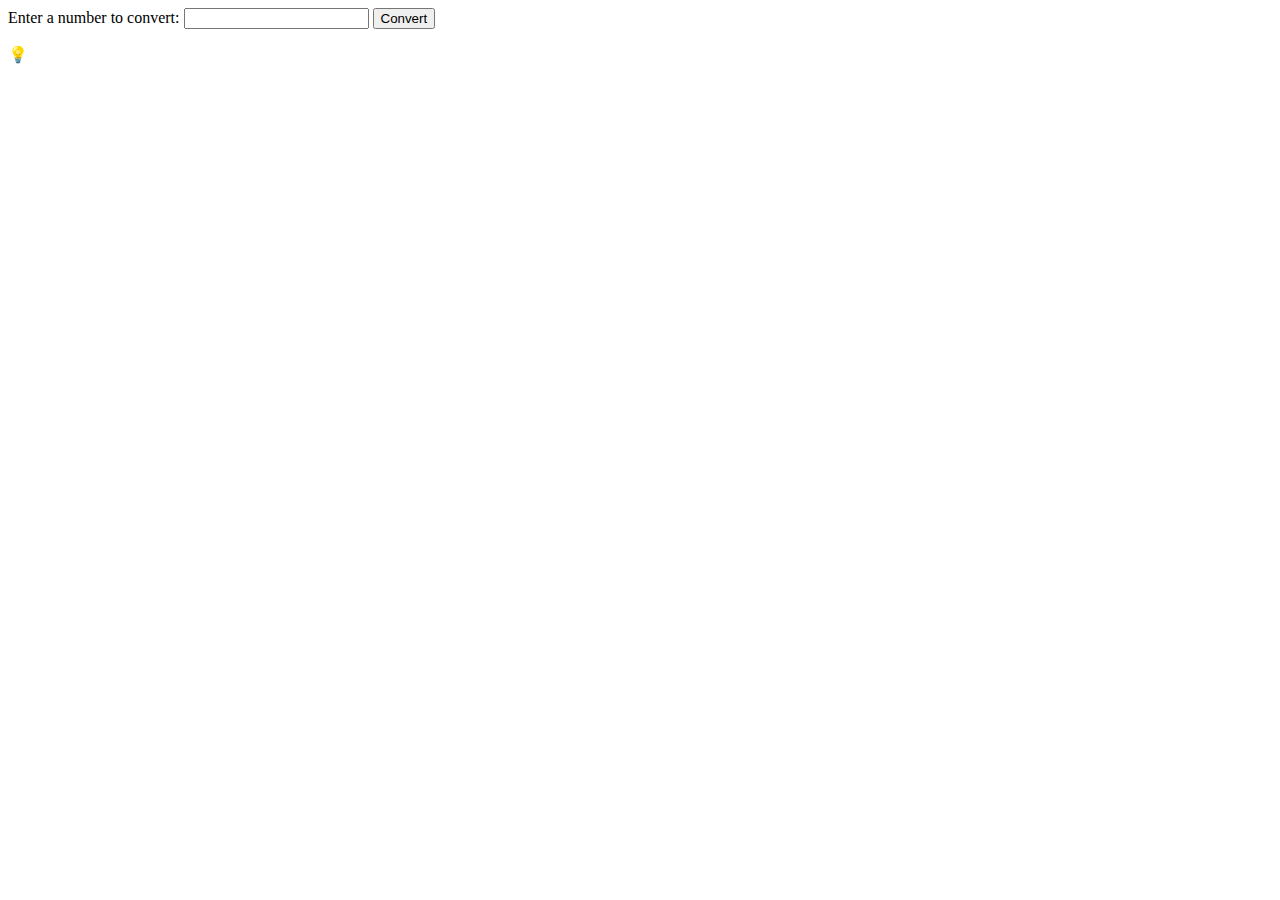
==== 09-build-a-roman-numeral-converter-project/index.html @ 2d2c5ccc "Estructurando HTML roman numeral converter" ====
<!DOCTYPE html>
<html lang="en">
<head>
    <meta charset="UTF-8">
    <meta name="viewport" content="width=device-width, initial-scale=1.0">
    <title>Roman Numeral Converter</title>
</head>
<body>
    <main class="container">
        <div>
            <label for="number">Enter a number to convert:</label>
            <input id="number" type="number" required>
            <button type="button">Convert</button>
        </div>
        <div class="hidden" id="output"></div>
        <div class="table">
            <p class="light-bulb">
                <span id="light-bulb" class="show-font" role="img" aria-label="light-bulb">&#128161;</span>
            </p>
        </div>  
    </main>
</body>
</html>
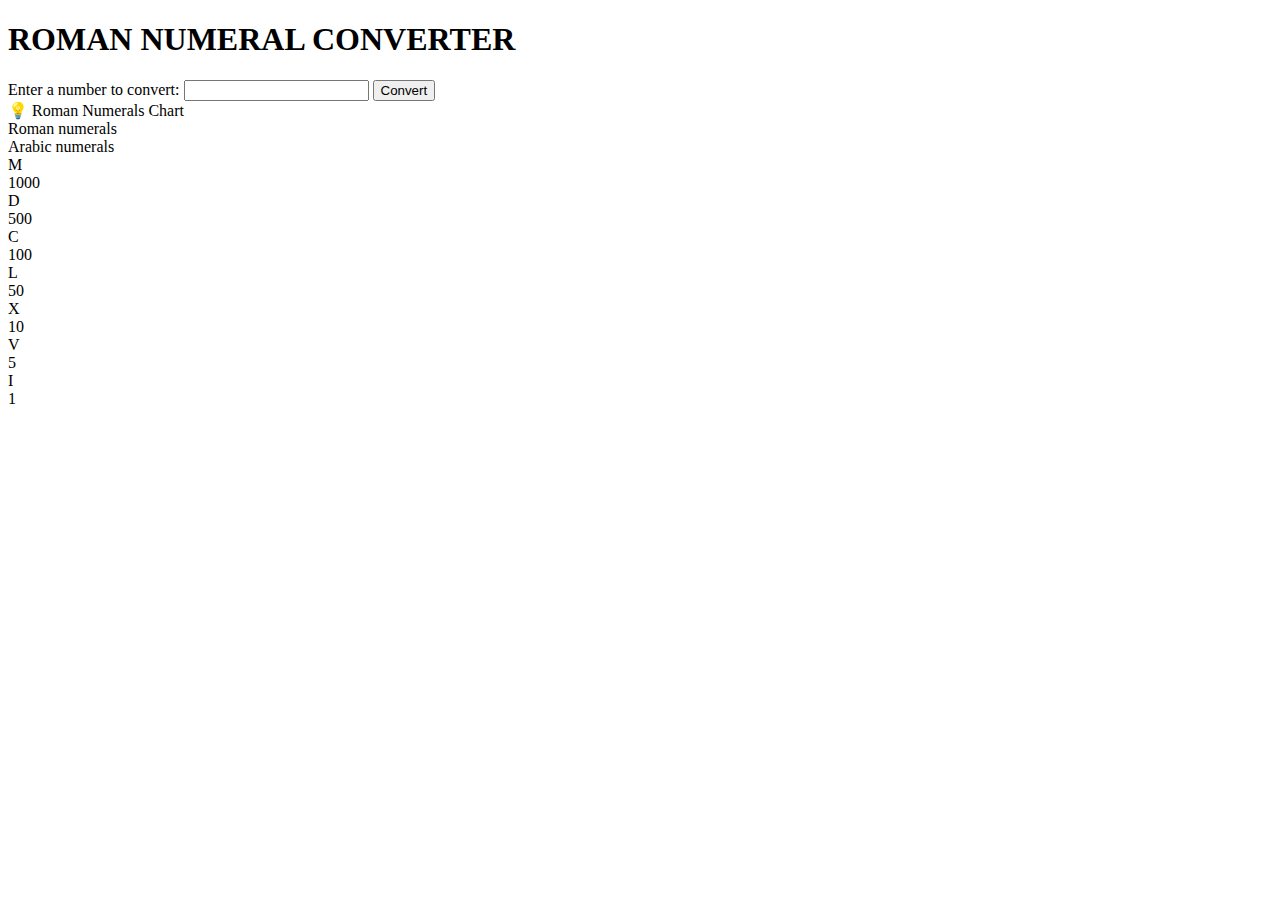
==== commit 0c53d508: "Subo estructura HTML completa" ====
--- a/09-build-a-roman-numeral-converter-project/index.html
+++ b/09-build-a-roman-numeral-converter-project/index.html
@@ -4,19 +4,53 @@
     <meta charset="UTF-8">
     <meta name="viewport" content="width=device-width, initial-scale=1.0">
     <title>Roman Numeral Converter</title>
+    <link rel="stylesheet" href="styles.css">
 </head>
 <body>
     <main class="container">
-        <div>
+        <h1>ROMAN NUMERAL CONVERTER</h1>
+        <div class="roman-numeral-div">
             <label for="number">Enter a number to convert:</label>
             <input id="number" type="number" required>
             <button type="button">Convert</button>
         </div>
         <div class="hidden" id="output"></div>
         <div class="table">
-            <p class="light-bulb">
-                <span id="light-bulb" class="show-font" role="img" aria-label="light-bulb">&#128161;</span>
-            </p>
+            <div class="caption"><span id="light-bulb" class="show-font" role="img" aria-label="light-bulb">&#128161;</span>
+                Roman Numerals Chart
+            </div>
+            <div class="row">
+                <div class="cell headerCell">Roman numerals</div>
+                <div class="cell headerCell">Arabic numerals</div>
+            </div>
+            <div class="row">
+                <div class="cell">M</div>
+                <div class="cell">1000</div>
+            </div>
+            <div class="row">
+                <div class="cell">D</div>
+                <div class="cell">500</div>
+            </div>
+            <div class="row">
+                <div class="cell">C</div>
+                <div class="cell">100</div>
+            </div>
+            <div class="row">
+                <div class="cell">L</div>
+                <div class="cell">50</div>
+            </div>
+            <div class="row">
+                <div class="cell">X</div>
+                <div class="cell">10</div>
+            </div>
+            <div class="row">
+                <div class="cell">V</div>
+                <div class="cell">5</div>
+            </div>
+            <div class="row">
+                <div class="cell">I</div>
+                <div class="cell">1</div>
+            </div>
         </div>  
     </main>
 </body>
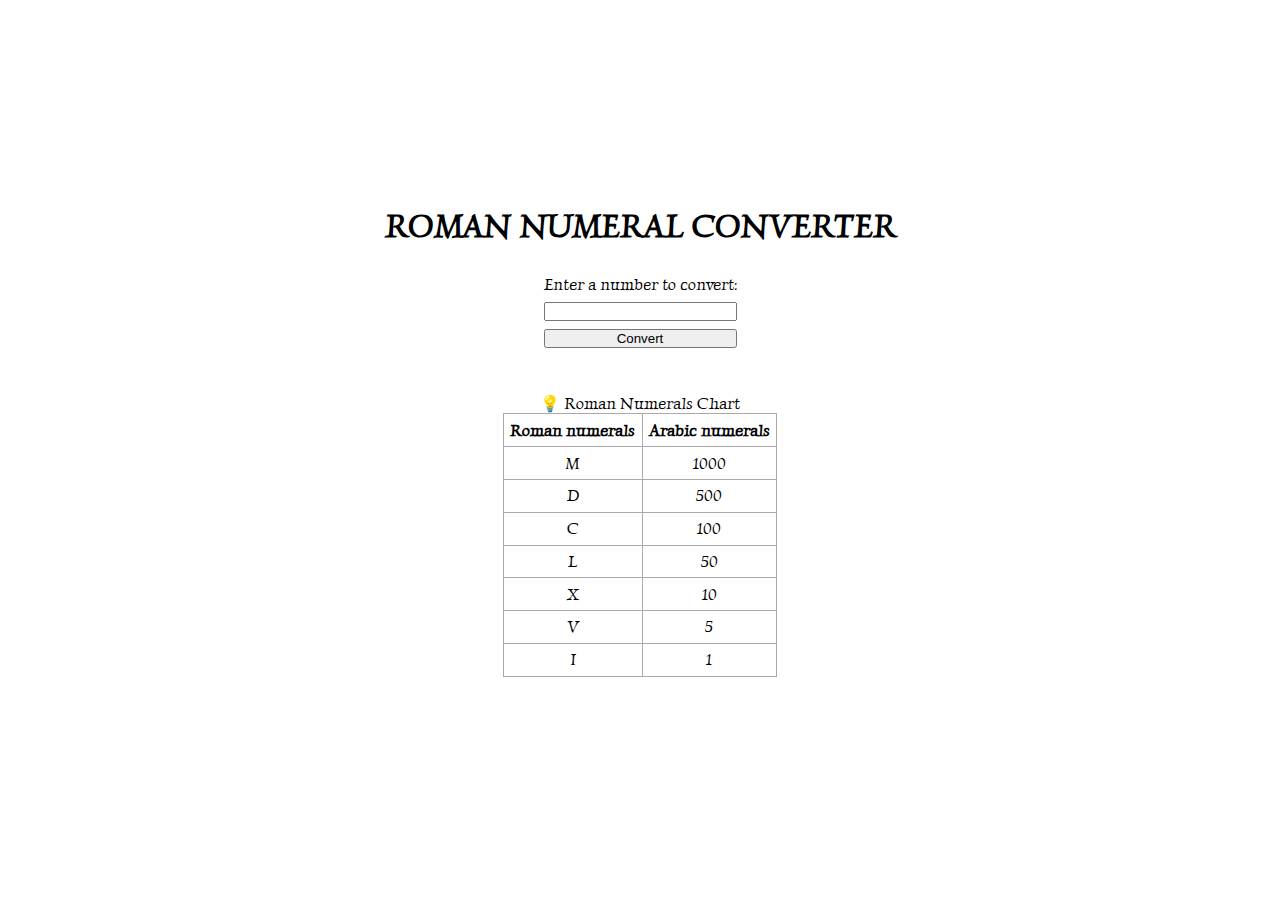
==== commit cf09b02f: "Agrego table container en index.html" ====
--- a/09-build-a-roman-numeral-converter-project/index.html
+++ b/09-build-a-roman-numeral-converter-project/index.html
@@ -15,43 +15,46 @@
             <button type="button">Convert</button>
         </div>
         <div class="hidden" id="output"></div>
-        <div class="table">
-            <div class="caption"><span id="light-bulb" class="show-font" role="img" aria-label="light-bulb">&#128161;</span>
-                Roman Numerals Chart
-            </div>
-            <div class="row">
-                <div class="cell headerCell">Roman numerals</div>
-                <div class="cell headerCell">Arabic numerals</div>
-            </div>
-            <div class="row">
-                <div class="cell">M</div>
-                <div class="cell">1000</div>
-            </div>
-            <div class="row">
-                <div class="cell">D</div>
-                <div class="cell">500</div>
-            </div>
-            <div class="row">
-                <div class="cell">C</div>
-                <div class="cell">100</div>
-            </div>
-            <div class="row">
-                <div class="cell">L</div>
-                <div class="cell">50</div>
-            </div>
-            <div class="row">
-                <div class="cell">X</div>
-                <div class="cell">10</div>
-            </div>
-            <div class="row">
-                <div class="cell">V</div>
-                <div class="cell">5</div>
-            </div>
-            <div class="row">
-                <div class="cell">I</div>
-                <div class="cell">1</div>
-            </div>
-        </div>  
+        <div class="table-container">
+            <div class="table">
+                <div class="caption"><span id="light-bulb" class="show-font" role="img" aria-label="light-bulb">&#128161;</span>
+                    Roman Numerals Chart
+                </div>
+                <div class="row">
+                    <div class="cell headerCell">Roman numerals</div>
+                    <div class="cell headerCell">Arabic numerals</div>
+                </div>
+                <div class="row">
+                    <div class="cell">M</div>
+                    <div class="cell">1000</div>
+                </div>
+                <div class="row">
+                    <div class="cell">D</div>
+                    <div class="cell">500</div>
+                </div>
+                <div class="row">
+                    <div class="cell">C</div>
+                    <div class="cell">100</div>
+                </div>
+                <div class="row">
+                    <div class="cell">L</div>
+                    <div class="cell">50</div>
+                </div>
+                <div class="row">
+                    <div class="cell">X</div>
+                    <div class="cell">10</div>
+                </div>
+                <div class="row">
+                    <div class="cell">V</div>
+                    <div class="cell">5</div>
+                </div>
+                <div class="row">
+                    <div class="cell">I</div>
+                    <div class="cell">1</div>
+                </div>
+            </div>  
+        </div>
+        
     </main>
 </body>
 </html>--- a/09-build-a-roman-numeral-converter-project/styles.css
+++ b/09-build-a-roman-numeral-converter-project/styles.css
@@ -0,0 +1,58 @@
+@import url('https://fonts.googleapis.com/css2?family=Luxurious+Roman&display=swap');
+
+* { 
+    margin: 0;
+    padding: 0;
+    box-sizing: border-box;
+}
+
+body {
+    font-family: 'Luxurious Roman', serif;
+}
+.container {
+    display: flex;
+    align-items: center;
+    justify-content: center;
+    flex-direction: column;
+    width: 100%;
+    min-height: 100vh;
+}
+
+.roman-numeral-div {
+    display: flex;
+    flex-direction: column;
+    text-align: center;
+    margin: 30px;
+    gap: .5em;
+}
+
+.table {
+    display: table;
+    border-collapse: collapse;
+    margin-bottom: 1em;
+    margin-top: 1em;
+    border: 1px #aaaaaa solid;
+    text-align: center;
+}
+
+div.table div.cell {
+    padding: 0.4em;
+    border: 1px #aaaaaa solid;
+
+}
+
+div.headerCell {
+    font-weight: bold;
+}
+
+div.row {
+    display: table-row;
+}
+
+div.cell {
+    display: table-cell;
+}
+
+div.caption{
+    display: table-caption;
+}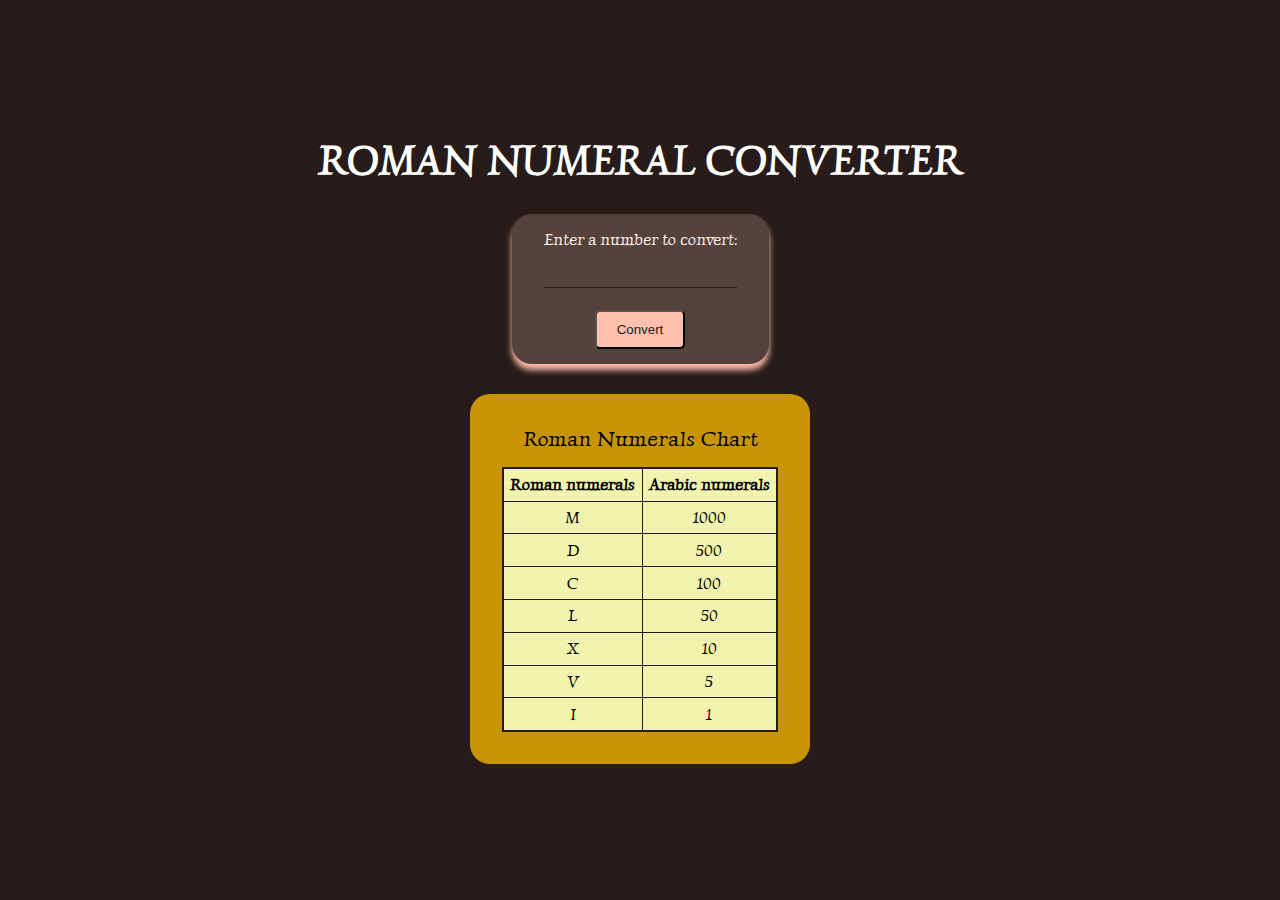
==== commit 2356fb8e: "Modificaciones tabla index.html styles.css" ====
--- a/09-build-a-roman-numeral-converter-project/index.html
+++ b/09-build-a-roman-numeral-converter-project/index.html
@@ -1,60 +1,62 @@
 <!DOCTYPE html>
 <html lang="en">
-<head>
-    <meta charset="UTF-8">
-    <meta name="viewport" content="width=device-width, initial-scale=1.0">
-    <title>Roman Numeral Converter</title>
-    <link rel="stylesheet" href="styles.css">
-</head>
-<body>
-    <main class="container">
-        <h1>ROMAN NUMERAL CONVERTER</h1>
-        <div class="roman-numeral-div">
-            <label for="number">Enter a number to convert:</label>
-            <input id="number" type="number" required>
-            <button type="button">Convert</button>
-        </div>
-        <div class="hidden" id="output"></div>
-        <div class="table-container">
-            <div class="table">
-                <div class="caption"><span id="light-bulb" class="show-font" role="img" aria-label="light-bulb">&#128161;</span>
-                    Roman Numerals Chart
-                </div>
-                <div class="row">
-                    <div class="cell headerCell">Roman numerals</div>
-                    <div class="cell headerCell">Arabic numerals</div>
-                </div>
-                <div class="row">
-                    <div class="cell">M</div>
-                    <div class="cell">1000</div>
-                </div>
-                <div class="row">
-                    <div class="cell">D</div>
-                    <div class="cell">500</div>
-                </div>
-                <div class="row">
-                    <div class="cell">C</div>
-                    <div class="cell">100</div>
-                </div>
-                <div class="row">
-                    <div class="cell">L</div>
-                    <div class="cell">50</div>
-                </div>
-                <div class="row">
-                    <div class="cell">X</div>
-                    <div class="cell">10</div>
-                </div>
-                <div class="row">
-                    <div class="cell">V</div>
-                    <div class="cell">5</div>
-                </div>
-                <div class="row">
-                    <div class="cell">I</div>
-                    <div class="cell">1</div>
-                </div>
-            </div>  
-        </div>
-        
-    </main>
-</body>
+    <head>
+        <meta charset="UTF-8">
+        <meta name="viewport" content="width=device-width, initial-scale=1.0">
+        <title>Roman Numeral Converter</title>
+        <link rel="stylesheet" href="styles.css">
+    </head>
+    <body>
+        <main class="container">
+            <h1>ROMAN NUMERAL CONVERTER</h1>
+            <div class="roman-numeral-div">
+                <label for="number">Enter a number to convert:</label>
+                <input id="number" type="number" required>
+                <button type="button">Convert</button>
+            </div>
+            <div class="hidden" id="output"></div>
+            <div class="table-container">
+                <div class="table">
+                    <div class="caption">
+                        Roman Numerals Chart
+                    </div>
+                    <div>
+                        <div class="row">
+                            <div class="cell headerCell">Roman numerals</div>
+                            <div class="cell headerCell">Arabic numerals</div>
+                        </div>
+                        <div class="row">
+                            <div class="cell">M</div>
+                            <div class="cell">1000</div>
+                        </div>
+                        <div class="row">
+                            <div class="cell">D</div>
+                            <div class="cell">500</div>
+                        </div>
+                        <div class="row">
+                            <div class="cell">C</div>
+                            <div class="cell">100</div>
+                        </div>
+                        <div class="row">
+                            <div class="cell">L</div>
+                            <div class="cell">50</div>
+                        </div>
+                        <div class="row">
+                            <div class="cell">X</div>
+                            <div class="cell">10</div>
+                        </div>
+                        <div class="row">
+                            <div class="cell">V</div>
+                            <div class="cell">5</div>
+                        </div>
+                        <div class="row">
+                            <div class="cell">I</div>
+                            <div class="cell">1</div>
+                        </div>
+                    </div>
+                </div>  
+            </div>
+        </main>
+        <script src="script.js"></script>
+    </body>
 </html>--- a/09-build-a-roman-numeral-converter-project/styles.css
+++ b/09-build-a-roman-numeral-converter-project/styles.css
@@ -1,4 +1,15 @@
 @import url('https://fonts.googleapis.com/css2?family=Luxurious+Roman&display=swap');
+
+:root {
+    --background-darker: #271c19;
+    --background: #55423d;
+    --headline: #fffffe;
+    --paragraph: #fff3ec;
+    --button: #ffc0ad;
+    --button-text: #271c19;
+    --table: #c89507;
+    --cream: #F2F3AE;
+}
 
 * { 
     margin: 0;
@@ -8,7 +19,15 @@
 
 body {
     font-family: 'Luxurious Roman', serif;
+    background-color: var(--background-darker);
 }
+
+h1 {
+    margin-top: 4rem;
+    color: var(--headline);
+    font-size: 2.5em;
+}
+
 .container {
     display: flex;
     align-items: center;
@@ -19,11 +38,17 @@
 }
 
 .roman-numeral-div {
+    height: 150px;
     display: flex;
     flex-direction: column;
     text-align: center;
     margin: 30px;
-    gap: .5em;
+    gap: .8em;
+    background-color: var(--background);
+    padding: 1em 2em;
+    color: var(--paragraph);
+    border-radius: 20px;
+    box-shadow: 0 6px 6px var(--button);
 }
 
 .table {
@@ -31,13 +56,22 @@
     border-collapse: collapse;
     margin-bottom: 1em;
     margin-top: 1em;
-    border: 1px #aaaaaa solid;
+    border: 1px var(--background-darker) solid;
     text-align: center;
+    gap: 1rem;
+    background-color: var(--cream);
+}
+
+.table-container {
+    padding: 1rem 2rem;
+    background-color: var(--table);
+    border-radius: 20px;
+    margin-bottom: 4em;
 }
 
 div.table div.cell {
     padding: 0.4em;
-    border: 1px #aaaaaa solid;
+    border: 1px var(--background-darker) solid;
 
 }
 
@@ -55,4 +89,38 @@
 
 div.caption{
     display: table-caption;
+    background-color: var(--table);
+    font-size: 1.3rem;
+    margin-bottom: 1rem;
+}
+
+button {
+    background-color: var(--button);
+    color: var(--background-darker);
+    padding: 10px;
+    width: 90px;
+    border-radius: 5px;
+    transition: all 0.3s ease 0s;
+    margin: 10px auto 0 auto;
+    cursor: pointer;
+    
+}
+
+button:hover {
+    scale: 1.08;
+    background-color: #ffd1c3;
+}
+
+input {
+    background-color: var(--background);
+    border: none;
+    border-bottom: 1px solid var(--background-darker);
+    text-align: center;
+    color: var(--paragraph);
+    margin-top: 10px;
+}
+
+input:focus {
+    outline: none;
+    border-bottom: 2px solid var(--background-darker);
 }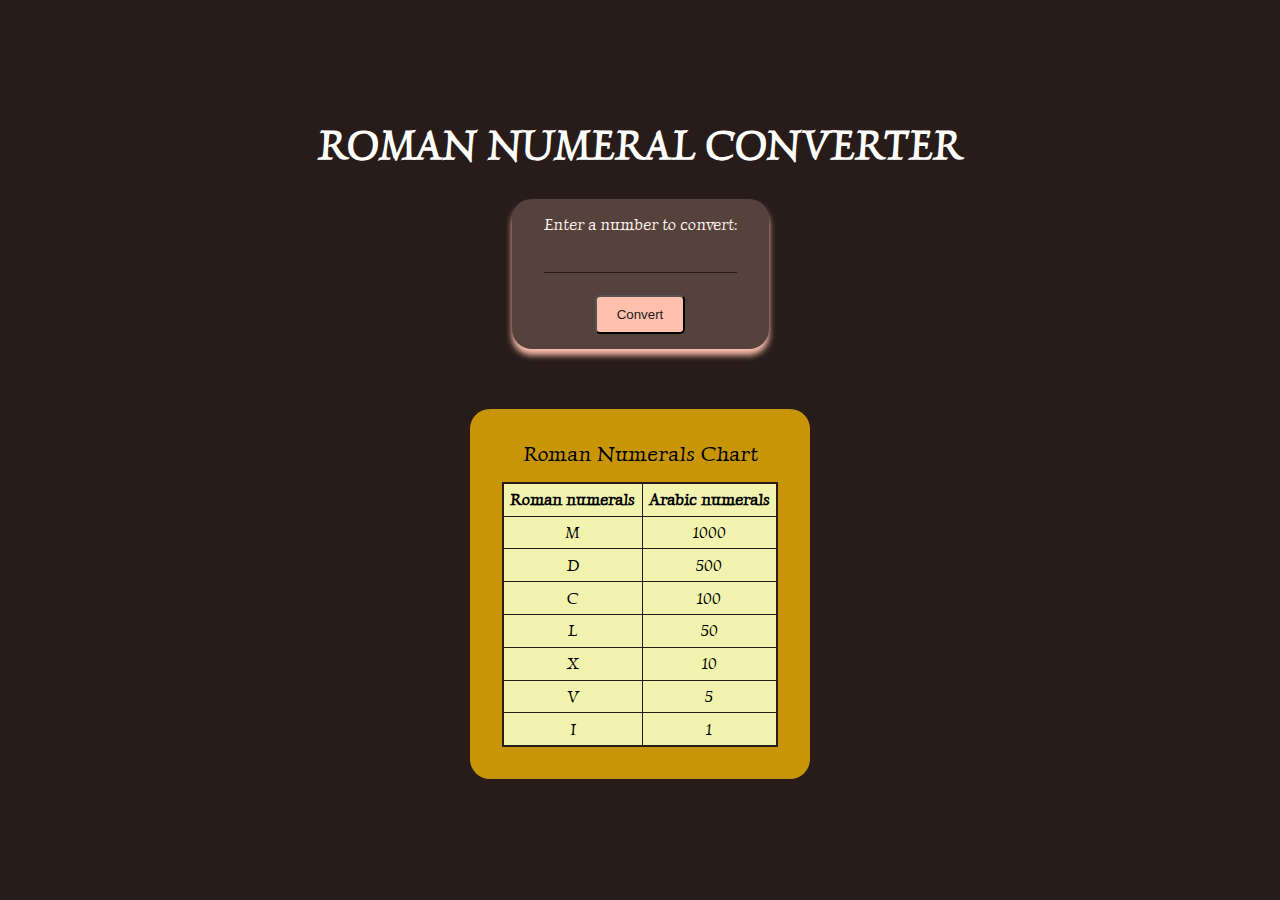
==== commit 08b6c905: "Subo cambios diseño" ====
--- a/09-build-a-roman-numeral-converter-project/index.html
+++ b/09-build-a-roman-numeral-converter-project/index.html
@@ -12,9 +12,9 @@
             <div class="roman-numeral-div">
                 <label for="number">Enter a number to convert:</label>
                 <input id="number" type="number" required>
-                <button type="button">Convert</button>
+                <button id="convert-btn" type="button">Convert</button>
             </div>
-            <div class="hidden" id="output"></div>
+            <div class="hidden texto-correcto" id="output"></div>
             <div class="table-container">
                 <div class="table">
                     <div class="caption">
--- a/09-build-a-roman-numeral-converter-project/styles.css
+++ b/09-build-a-roman-numeral-converter-project/styles.css
@@ -26,6 +26,7 @@
     margin-top: 4rem;
     color: var(--headline);
     font-size: 2.5em;
+    
 }
 
 .container {
@@ -35,10 +36,11 @@
     flex-direction: column;
     width: 100%;
     min-height: 100vh;
+    text-align: center;
 }
 
 .roman-numeral-div {
-    height: 150px;
+    max-height: 150px;
     display: flex;
     flex-direction: column;
     text-align: center;
@@ -49,6 +51,12 @@
     color: var(--paragraph);
     border-radius: 20px;
     box-shadow: 0 6px 6px var(--button);
+}
+
+#output {
+    text-align: center;
+    padding: 1em 2em;
+    border-radius: 5px;
 }
 
 .table {
@@ -66,7 +74,7 @@
     padding: 1rem 2rem;
     background-color: var(--table);
     border-radius: 20px;
-    margin-bottom: 4em;
+    margin: 30px 30px 4em 30px;
 }
 
 div.table div.cell {
@@ -123,4 +131,20 @@
 input:focus {
     outline: none;
     border-bottom: 2px solid var(--background-darker);
+}
+
+.hidden {
+    display: none;
+}
+
+.texto-error {
+    background-color: pink;
+    box-shadow: 0 6px 6px darkred;
+    color: darkred;
+}
+
+.texto-correcto {
+    background-color: var(--background);
+    color: var(--paragraph);
+    box-shadow: 0 6px 6px var(--button);
 }